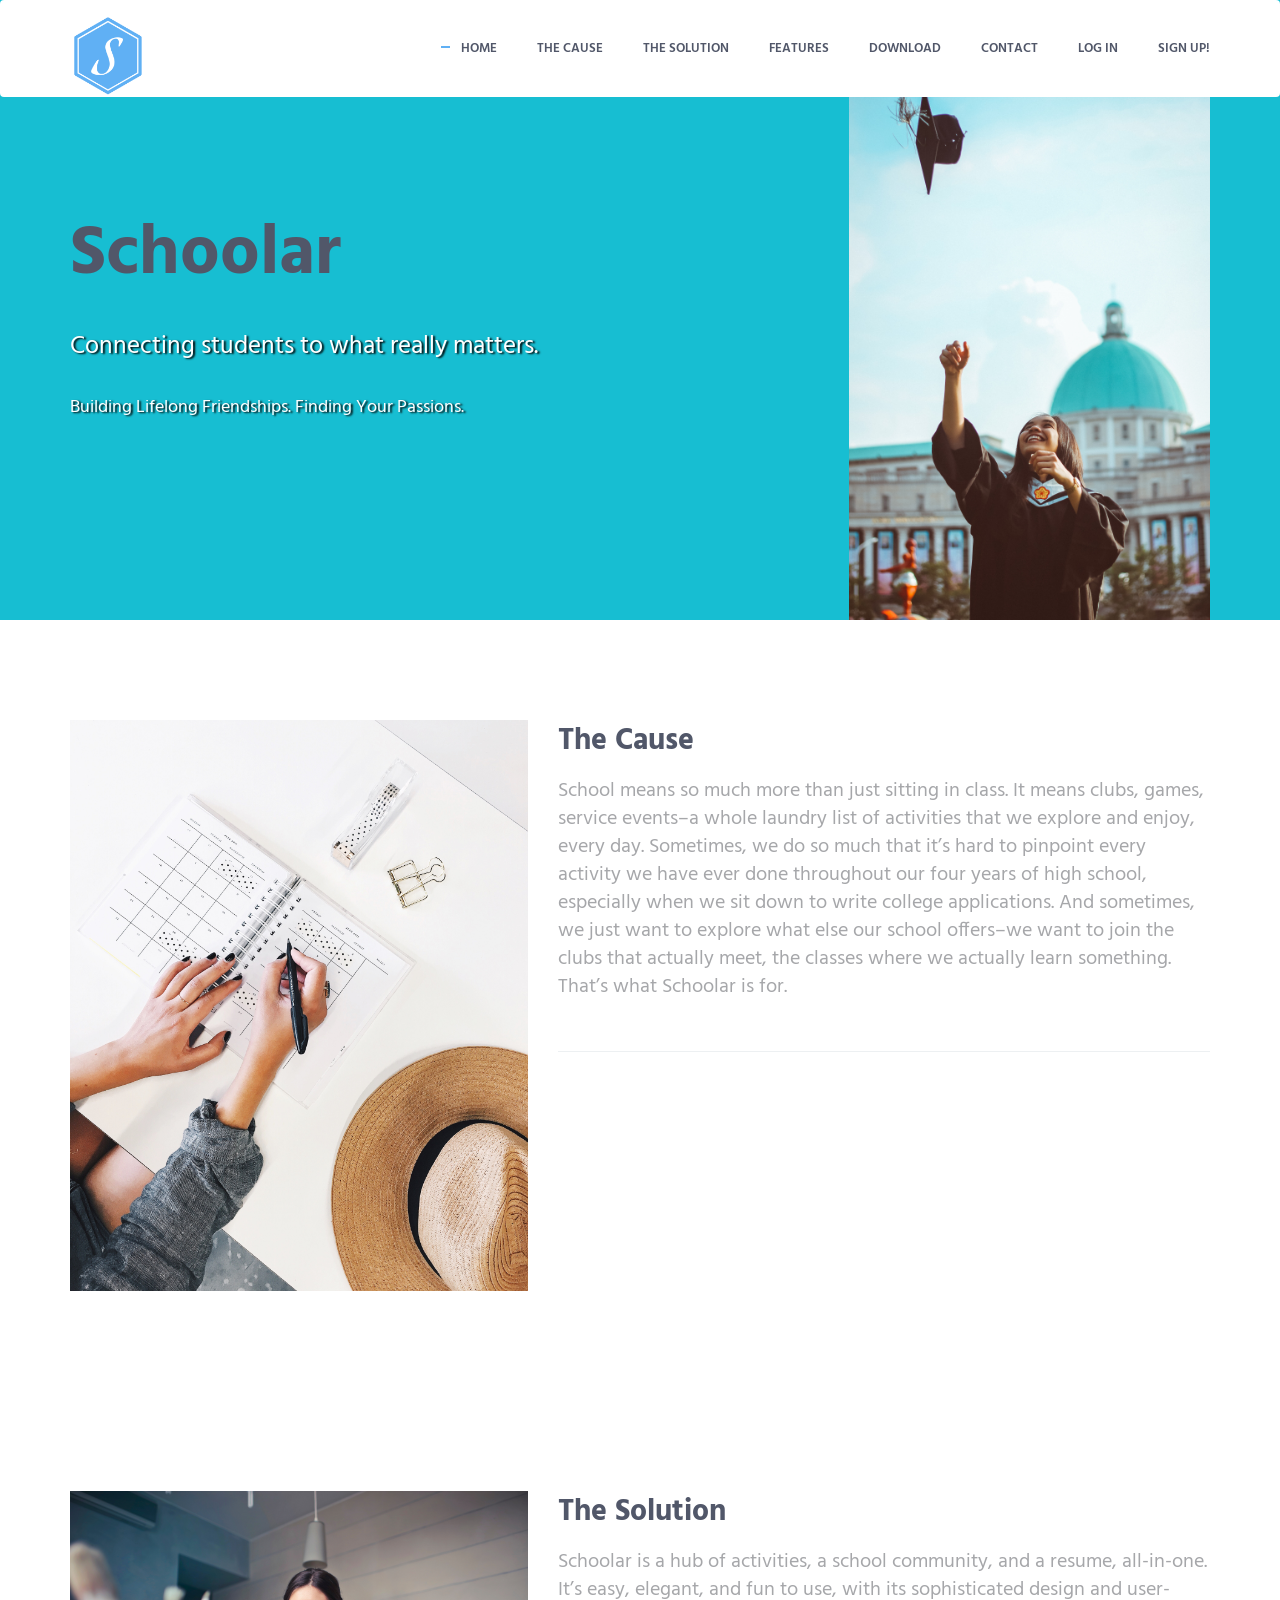
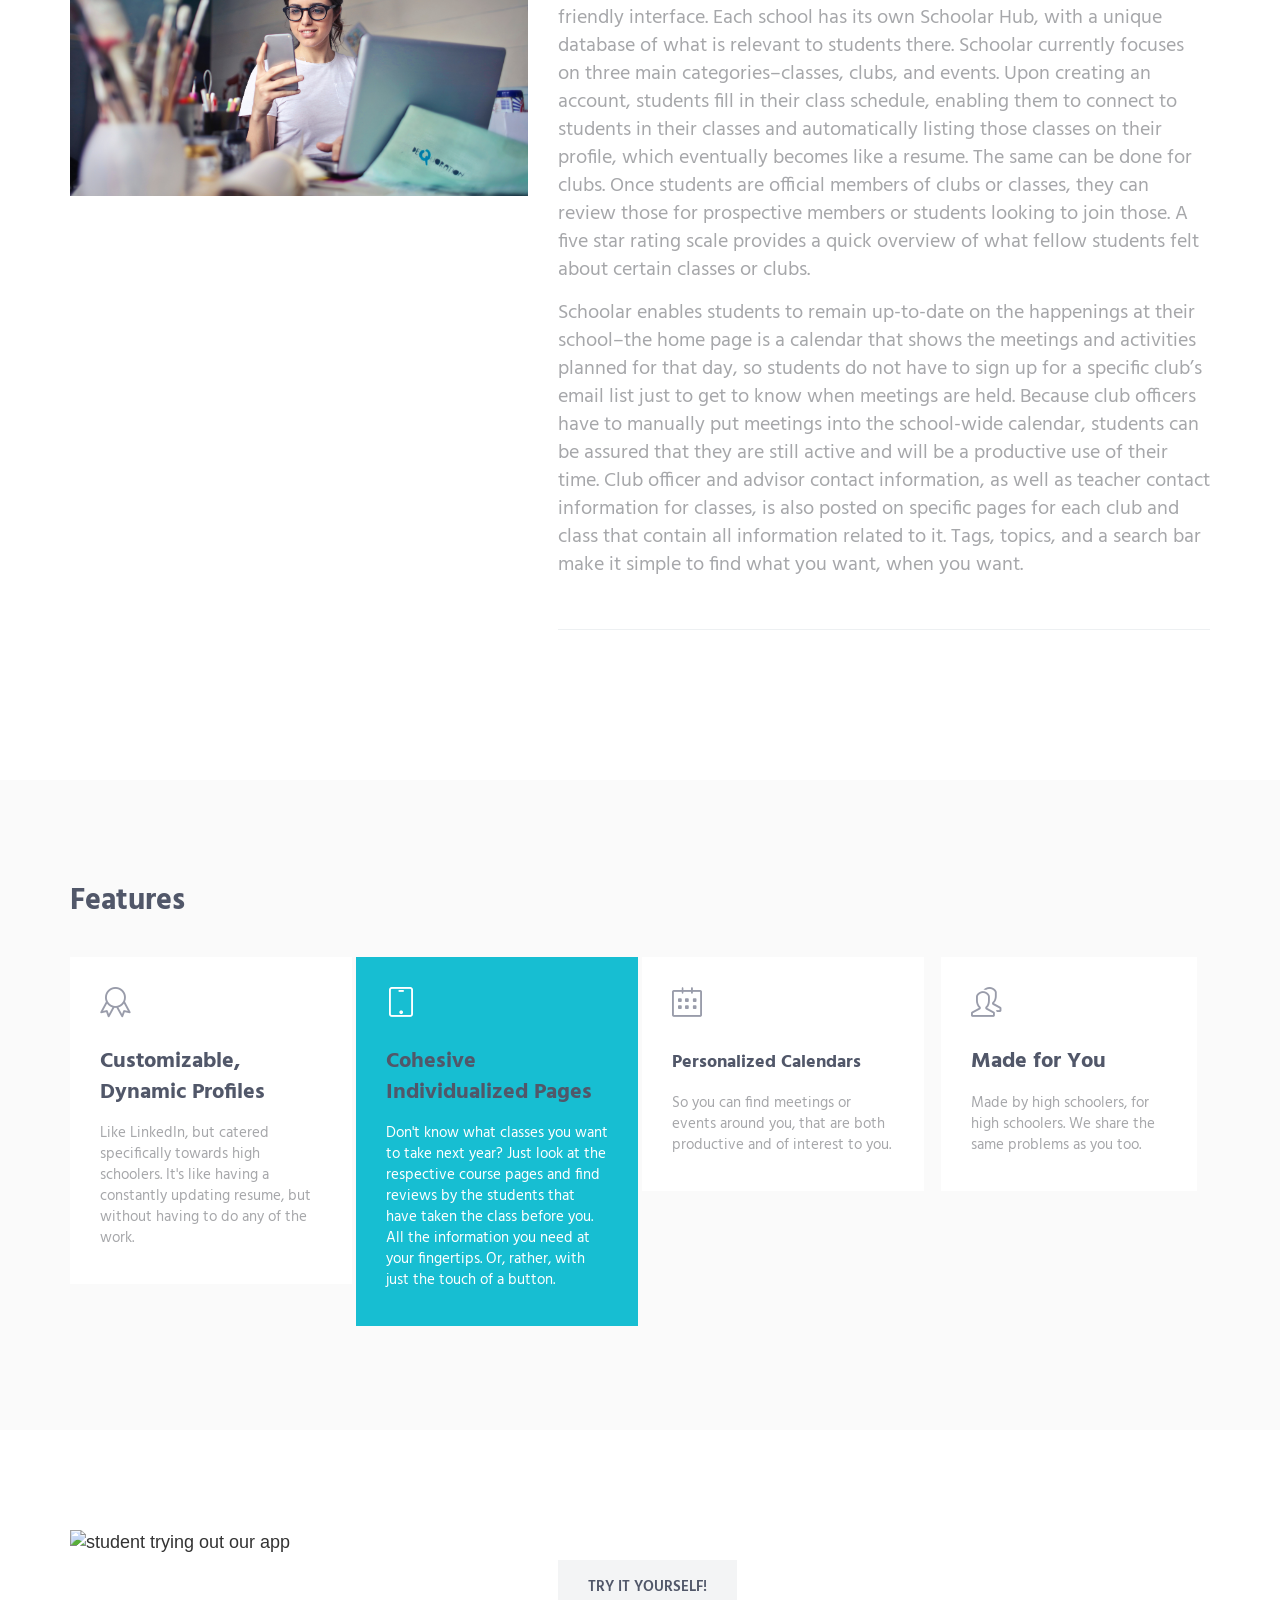
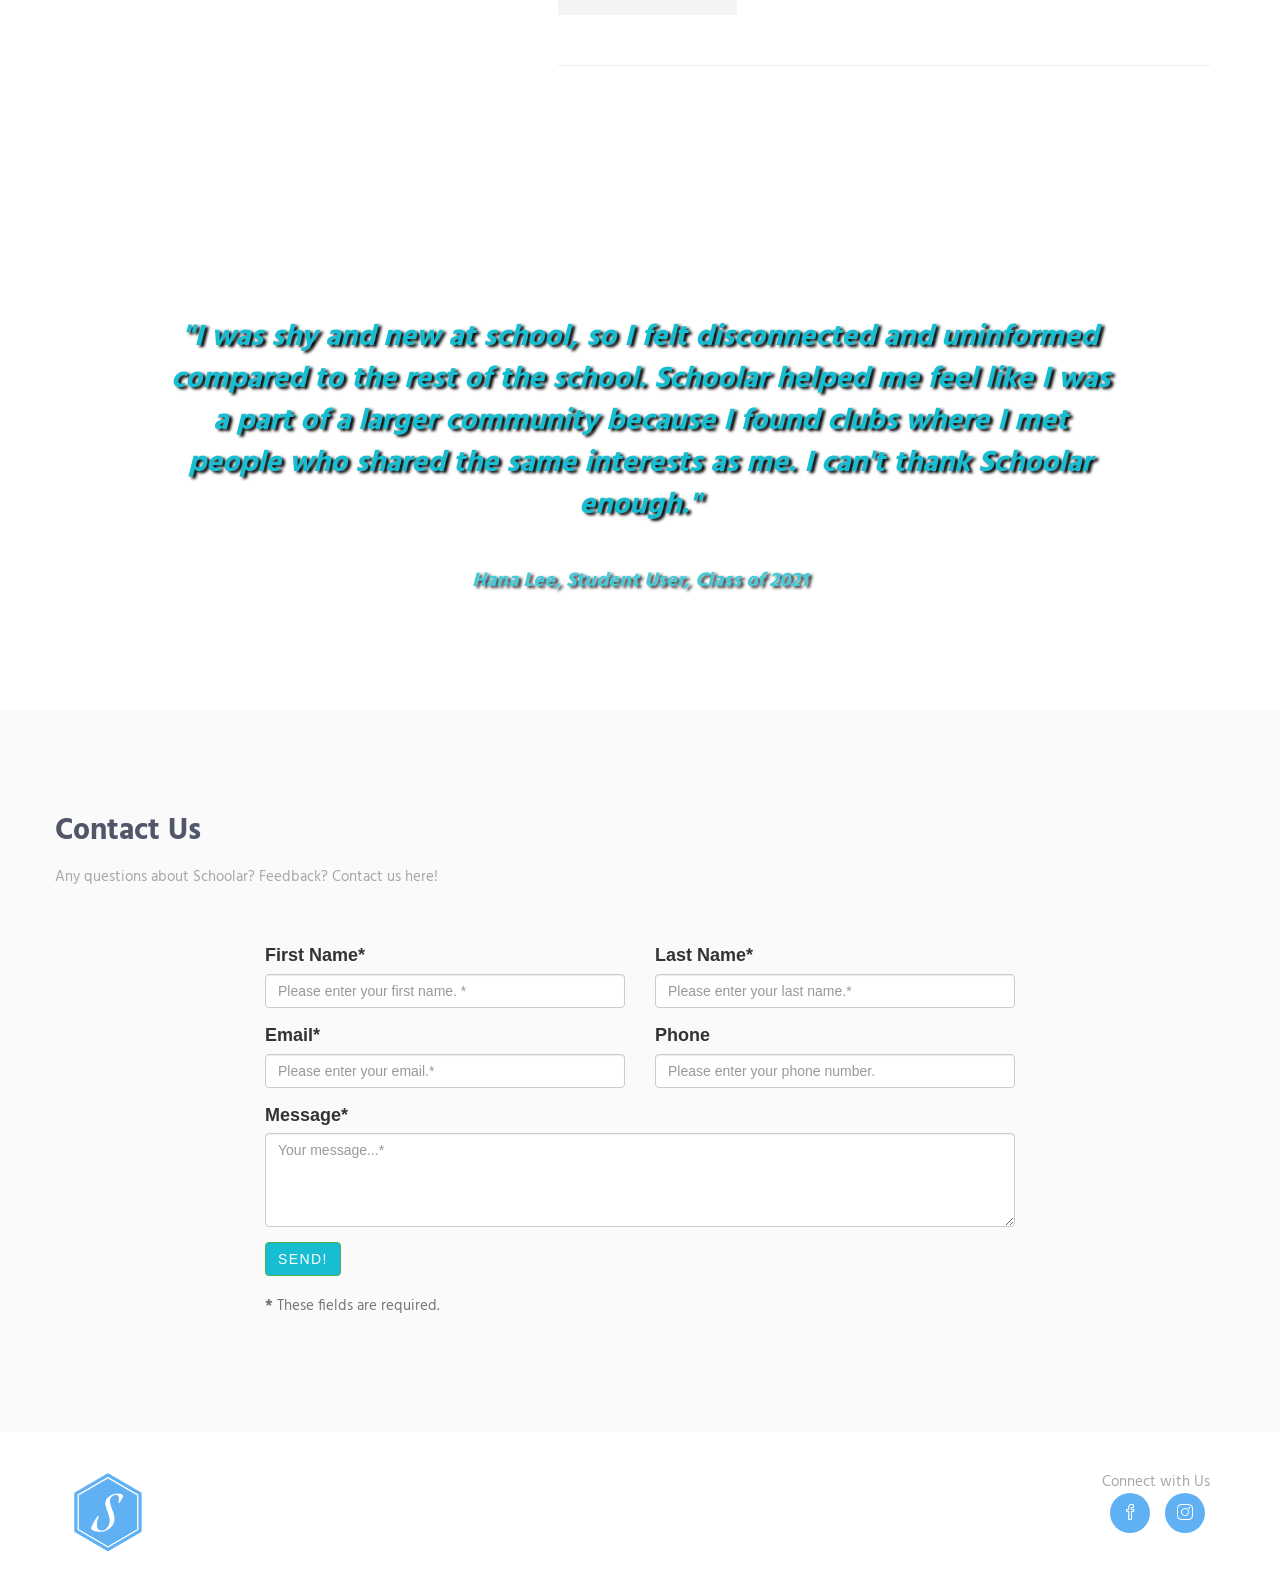
==== HOME.html @ ccf31f85 "schoolar part 1" ====
<!DOCTYPE html>

<html lang="en" class="no-js">
    <!-- BEGIN HEAD -->
    <head>
        <meta charset="utf-8"/>
        <title>Schoolar</title>
        <meta http-equiv="X-UA-Compatible" content="IE=edge">
        <meta content="width=device-width, initial-scale=1" name="viewport"/>
        <meta content="" name="description"/>
        <meta content="" name="author"/>

        <!-- GLOBAL MANDATORY STYLES -->
        <link href="http://fonts.googleapis.com/css?family=Hind:300,400,500,600,700" rel="stylesheet" type="text/css">
        <link href="vendor/simple-line-icons/css/simple-line-icons.css" rel="stylesheet" type="text/css"/>
        <link href="vendor/bootstrap/css/bootstrap.min.css" rel="stylesheet" type="text/css"/>
        
        
        <!-- PAGE LEVEL PLUGIN STYLES -->
        <link href="css/animate.css" rel="stylesheet">
        <link href="vendor/swiper/css/swiper.min.css" rel="stylesheet" type="text/css"/>

        <!-- THEME STYLES -->
        <link href="css/layout.min.css" rel="stylesheet" type="text/css"/>
        <link href="css/layout.css" rel="stylesheet" type="text/css"/>
         
        <!-- Favicon -->
        <link rel="shortcut icon" href="favicon.ico"/>
        <!-- contact form -->
        <link href='custom.css' rel='stylesheet' type='text/css'>
         <meta name="viewport" content="width=device-width, initial-scale=1.0">
    </head>
    <!-- END HEAD -->
    <script>
        .body{
          background-color: lightblue;
        }
        nav.navbar{
          color: yellow;
        }
        div{
          background-color: lightblue;
        }
        li{
          background-color: lightblue;
        }
     
    </script>
    
    <!-- contact form -->
    <script src="https://code.jquery.com/jquery-1.12.0.min.js"></script>
    <script src="https://maxcdn.bootstrapcdn.com/bootstrap/3.3.6/js/bootstrap.min.js"></script>
    <script src="validator.js"></script>
        
    <script src="contact-2.js"></script>
    <!-- BODY -->
    <body id="body" class="body" data-spy="scroll" data-target=".header" >
        <!--========== HEADER ==========-->
        <header class="header navbar-fixed-top">
            <!-- Navbar -->
            <nav class="navbar" role="navigation" >
                <div class="container">
                    <!-- Brand and toggle get grouped for better mobile display -->
                    <div class="menu-container js_nav-item">
                        <button type="button" class="navbar-toggle" data-toggle="collapse" data-target=".nav-collapse">
                            <span class="sr-only">Toggle navigation</span>
                            <span class="toggle-icon"></span>
                        </button>
                        <!-- Logo -->
                        <div class="logo">
                            <a class="logo-wrap" href="#body">
                                <img class="logo-img" src="img/logo.png" alt="Schoolar Logo">
                            </a>
                        </div>
                        <!-- End Logo -->
                    </div>
                    <!-- Collect the nav links, forms, and other content for toggling -->
                    <div class="collapse navbar-collapse nav-collapse">
                        <div class="menu-container">

                            <ul class="nav navbar-nav navbar-nav-right">
                                <li class="js_nav-item nav-item"><a class="nav-item-child nav-item-hover" href="#body">Home</a></li>
                                <li class="js_nav-item nav-item"><a class="nav-item-child nav-item-hover" href="#cause">The Cause</a></li>
                                <li class="js_nav-item nav-item"><a class="nav-item-child nav-item-hover" href="#solution">The Solution</a></li>
                                <li class="js_nav-item nav-item"><a class="nav-item-child nav-item-hover" href="#features">Features</a></li>
                                <li class="js_nav-item nav-item"><a class="nav-item-child nav-item-hover" href="#download">Download</a></li>
                                <li class="js_nav-item nav-item"><a class="nav-item-child nav-item-hover" href="#contact">Contact</a></li>
                                <li class="js_nav-item nav-item"><a class="nav-item-child nav-item-hover" href="login.html">Log In</a></li>
                                <li class="js_nav-item nav-item"><a class="nav-item-child nav-item-hover" href="signup.html">Sign Up!</a></li>
                            </ul>
                        </div>
                    </div>
                    <!-- End Navbar Collapse -->
                </div>
            </nav>
            <!-- Navbar -->
        </header>
        <!--========== END HEADER ==========-->

        <!--========== SLIDER ==========-->
        <div class="promo-block" style="background-color:#17bed2;">
            <div class="container">
                <div class="row">
                    <div class="col-sm-6 sm-margin-b-60">
                        <div class="margin-b-30">
                            <h1 class="promo-block-title">Schoolar</h1>
                            <p class="promo-block-text" style="color: white; text-shadow: rgb(0, 0, 0) 2px 1px 2px">Connecting students to what really matters.</p>
                        </div>
                        <p style="font-size: 18px; color: white; text-shadow: rgb(0, 0, 0) 2px 1px 2px">Building Lifelong Friendships. Finding Your Passions.</p>
                        <!-- icons used to be here -->
                    </div>
                    <div class="col-sm-6">
                        <div class="promo-block-img-wrap">
                            <img class="promo-block-img img-responsive" src="img/graduation.jpg" style="height:; width: 65%;" >
                        </div>
                    </div>
                </div>
                <!--// end row -->
            </div>
        </div>
        <!--========== SLIDER ==========-->

        <!--========== PAGE LAYOUT ==========-->
        <!-- The Cause -->
        <div id="cause">
            <div class="container content-lg">
                <div class="row">
                    <div class="col-sm-5 sm-margin-b-60">
                        <img class="featurette-image img-responsive center-block" src="img/theproblem.jpg" alt="papernotebook"><!--500x700-->
                    </div>
                    <div class="col-sm-7">
                        <div class="section-seperator margin-b-50">
                            <div class="margin-b-50">
                                <div class="margin-b-30">
                                    <h2>The Cause</h2>
                                    <p style="font-size: 20px;">School means so much more
                                    than just sitting in class. It means clubs, games, 
                                    service events–a whole laundry list of activities
                                    that we explore and enjoy, every day.
                                    Sometimes, we do so much that it’s hard to pinpoint
                                    every activity we have ever done throughout our 
                                    four years of high school, especially when we sit
                                    down to write college applications. And sometimes, we 
                                    just want to explore what else our school offers–we
                                    want to join the clubs that actually meet, the classes 
                                    where we actually learn something. That’s what Schoolar is for. </p>
                                </div>
                               
                            </div>
                        </div>

                        
                    </div>
                </div>
                <!--// end row -->
            </div>
        </div>
        <!-- End Cause -->
        <!-- The Solution -->
        <div id="solution">
            <div class="container content-lg">
                <div class="row">
                    <div class="col-sm-5 sm-margin-b-60">
                        <img class="full-width img-responsive" src="img/happygirl.jpg" alt="Satisfied student user"><!--500x700-->
                    </div>
                    <div class="col-sm-7">
                        <div class="section-seperator margin-b-50">
                            <div class="margin-b-50">
                                <div class="margin-b-30">
                                    <h2>The Solution</h2>
                                    <p style="font-size: 20px;">Schoolar is a hub
                                    of activities, a school community, and a resume, 
                                    all-in-one. It’s easy, elegant, and fun to use,
                                    with its sophisticated design and user-friendly 
                                    interface. Each school has its own Schoolar Hub, 
                                    with a unique database of what is relevant to students there.
                                    Schoolar currently focuses on three main categories–classes, 
                                    clubs, and events. Upon creating an account, students fill
                                    in their class schedule, enabling them to connect 
                                    to students in their classes and automatically 
                                    listing those classes on their profile, which
                                    eventually becomes like a resume. The same 
                                    can be done for clubs. Once students are 
                                    official members of clubs or classes, they
                                    can review those for prospective members or 
                                    students looking to join those. A five star 
                                    rating scale provides a quick overview of what 
                                    fellow students felt about certain classes or clubs.
                                    </p>
                                    <p style="font-size: 20px;">Schoolar enables 
                                    students to remain up-to-date on the 
                                    happenings at their school–the home
                                    page is a calendar that shows the 
                                    meetings and activities planned for that
                                    day, so students do not have to sign up for 
                                    a specific club’s email list just to get to 
                                    know when meetings are held. Because club 
                                    officers have to manually put meetings into
                                    the school-wide calendar, students can be
                                    assured that they are still active and will 
                                    be a productive use of their time. Club 
                                    officer and advisor contact information,
                                    as well as teacher contact information for 
                                    classes, is also posted on specific pages for
                                    each club and class that contain all 
                                    information related to it. Tags, topics, and 
                                    a search bar make it simple to find what you 
                                    want, when you want. 

                                    </p>
                                </div>
                                
                            </div>
                        </div>

                        
                    </div>
                </div>
                <!--// end row -->
            </div>
        </div>
        <!-- End Solution -->
        <!-- Features -->
        <div id="features">
            <div class="bg-color-sky-light" data-auto-height="true">
                <div class="container content-lg">
                    <h2>Features</h2>
                    <br>
                    <div class="row row-space-2 margin-b-4">
                        <div class="col-md-3 col-sm-6 md-margin-b-4">
                            <div class="service" data-height="height">
                                <div class="service-element">
                                    <i class="service-icon icon-badge"></i>
                                </div>
                                <div class="service-info">
                                    <h3>Customizable, Dynamic Profiles</h3>
                                    <p class="margin-b-5">Like LinkedIn, but catered specifically towards high schoolers. It's like having a constantly updating resume, but without having to do any of the work.</p>
                                </div>
                            </div>
                        </div>
                        <div class="col-md-3 col-sm-6 md-margin-b-4">
                            <div class="service bg-color-base wow zoomIn" data-height="height" data-wow-duration=".3" data-wow-delay=".1s">
                                <div class="service-element">
                                    <i class="service-icon color-white icon-screen-tablet"></i>
                                </div>
                                <div class="service-info">
                                    <h3 class="color-white;">Cohesive Individualized Pages</h3>
                                    <p class="color-white margin-b-5" >Don't know 
                                    what classes you want to take next year? 
                                    Just look at the respective course pages and
                                    find reviews by the students that have 
                                    taken the class before you. All the information 
                                    you need at your fingertips. Or, rather, 
                                    with just the touch of a button.</p>
                                </div>
                            </div>
                        </div>
                        <div class="col-md-3 col-sm-6 sm-margin-b-4">
                            <div class="service" data-height="height">
                                <div class="service-element">
                                    <i class="service-icon icon-calendar"></i>
                                </div>
                                <div class="service-info">
                                    <h3> <font size="4.4">Personalized Calendars</h3>
                                    <p class="margin-b-5" font size="6">So you can 
                                    find meetings or events around you, that are both 
                                    productive and of interest to you.</p>
                                </div>
                            </div>
                        </div>
                        <div class="col-md-3 col-sm-6">
                            <div class="service" data-height="height">
                                <div class="service-element">
                                    <i class="service-icon icon-people"></i>
                                </div>
                                <div class="service-info">
                                    <h3>Made for You</h3>
                                    <p class="margin-b-5">Made by high schoolers, 
                                    for high schoolers. We share the same problems 
                                    as you too.</p>
                                </div>
                            </div>
                        </div>
                    </div>
                    <!--// end row -->
                </div>
            </div>
        </div>
        <!-- End Features -->

        <!-- The Download -->
        <div id="download">
            <div class="container content-lg">
                <div class="row">
                    <div class="col-sm-5 sm-margin-b-60">
                        <img class="full-width img-responsive" src="img/tryitperson.jpg" alt="student trying out our app" style="height:70%">
                    </div>
                    <div class="col-sm-7">
                        <div class="section-seperator margin-b-50">
                            <div class="margin-b-50">
                                <div class="margin-b-30">
                                </div>
                                <a href="https://www.apple.com/ios/app-store/" class="btn-theme btn-theme-md btn-default-bg text-uppercase">Try It Yourself!</a>
                            </div>
                        </div>
                        
                    </div>
                </div>
                <!--// end row -->
            </div>
        </div>
        <!-- End Download -->

        <!-- Promo Banner -->
        <div class="promo-banner parallax-window" data-parallax="scroll" data-image-src="img/hanalee.jpg">
            <div class="container-sm content-lg">
                <h2 style="font-style: italic; color:#17bed2 ; text-shadow: rgb(0, 0, 0) 3px 2px 3px">"I was shy and new at school, so I felt disconnected and uninformed compared to the rest of the school. Schoolar helped me feel like I was a part of a larger community because I found clubs where I met people who shared the same interests as me. I can't thank Schoolar enough."</h2>
                <br>
                <p class="promo-banner-text" style="font-style: italic; color:#17bed2 ; text-shadow: rgb(0, 0, 0) 3px 2px 3px"><b>Hana Lee, Student User, Class of 2021</b></p>
            </div>
        </div>
        
        <!-- End Promo Banner -->

        <!-- Contact -->
        <div id="contact">
            <div class="bg-color-sky-light">
                <div class="container content-lg">
                    <div class="row margin-b-40">
                        <div >
                           <h2>Contact Us</h2>
                           <p>Any questions about Schoolar? Feedback? Contact us here!</p>
            

                        </div><!-- row -->
                    </div>
                     <div class="row">

                <div class="col-lg-8 col-lg-offset-2">



                    <form id="contact-form" method="post" action="contact-2.php" role="form">

                        <div class="messages"></div>

                        <div class="controls">

                            <div class="row">
                                <div class="col-md-6">
                                    <div class="form-group">
                                        <label for="form_name">First Name*</label>
                                        <input id="form_name" type="text" name="name" class="form-control" placeholder="Please enter your first name. *" required="required" data-error="First name is required.">
                                        <div class="help-block with-errors"></div>
                                    </div>
                                </div>
                                <div class="col-md-6">
                                    <div class="form-group">
                                        <label for="form_lastname">Last Name*</label>
                                        <input id="form_lastname" type="text" name="surname" class="form-control" placeholder="Please enter your last name.*" required="required" data-error="Last name is required.">
                                        <div class="help-block with-errors"></div>
                                    </div>
                                </div>
                            </div>
                            <div class="row">
                                <div class="col-md-6">
                                    <div class="form-group">
                                        <label for="form_email">Email*</label>
                                        <input id="form_email" type="email" name="email" class="form-control" placeholder="Please enter your email.*" required="required" data-error="Valid email is required.">
                                        <div class="help-block with-errors"></div>
                                    </div>
                                </div>
                                <div class="col-md-6">
                                    <div class="form-group">
                                        <label for="form_phone">Phone</label>
                                        <input id="form_phone" type="tel" name="phone" class="form-control" placeholder="Please enter your phone number.">
                                        <div class="help-block with-errors"></div>
                                    </div>
                                </div>
                            </div>
                            <div class="row">
                                <div class="col-md-12">
                                    <div class="form-group">
                                        <label for="form_message">Message*</label>
                                        <textarea id="form_message" name="message" class="form-control" placeholder="Your message...*" rows="4" required="required" data-error="Please, leave us a message."></textarea>
                                        <div class="help-block with-errors"></div>
                                    </div>
                                </div>
                                <div class="col-md-12">
                                    <input style="background-color:#17bed2;" type="submit" class="btn btn-success btn-send" value="Send!">
                                </div>
                            </div>
                            <div class="row">
                                <div class="col-md-12">
                                    <p class="text-muted"><strong>*</strong> These fields are required.</p>
                                </div>
                            </div>
                        </div>

                    </form>

                </div><!-- /.8 -->

            </div> <!-- /.row-->
                 </div>
                        </div>
                    </div>
                    <!--// end row -->
     
        <!-- End Contact -->
        <!--========== END PAGE LAYOUT ==========-->

        <!--========== FOOTER ==========-->
        <footer class="footer">
            <div class="content container">
                <div class="row">
                    <div class="col-xs-6">
                        <img class="footer-logo" src="img/logo.png" alt="Schoolar Logo">
                    </div>
                    <div class="col-xs-6 text-right sm-text-left">
                        <p class="margin-b-0"><a class="fweight-700" ></a>Connect with Us</p>
                        <ul class="list-inline">
                            <li><a href="#" class="social-icons"><i class="icon-social-facebook"></i></a></li>
                 
                            <li><a href="https://www.instagram.com/" class="social-icons"><i class="icon-social-instagram"></i></a></li>
                           
                        </ul>
                        
                    </div>
                </div>
                <!--// end row -->
            </div>
        </footer>
        <!--========== END FOOTER ==========-->

        <!-- Back To Top -->
        <a href="javascript:void(0);" class="js-back-to-top back-to-top">Top</a>

        <!-- JAVASCRIPTS(Load javascripts at bottom, this will reduce page load time) -->
        <!-- CORE PLUGINS -->
        <script src="vendor/jquery.min.js" type="text/javascript"></script>
        <script src="vendor/jquery-migrate.min.js" type="text/javascript"></script>
        <script src="vendor/bootstrap/js/bootstrap.min.js" type="text/javascript"></script>

        <!-- PAGE LEVEL PLUGINS -->
        <script src="vendor/jquery.easing.js" type="text/javascript"></script>
        <script src="vendor/jquery.back-to-top.js" type="text/javascript"></script>
        <script src="vendor/jquery.smooth-scroll.js" type="text/javascript"></script>
        <script src="vendor/jquery.wow.min.js" type="text/javascript"></script>
        <script src="vendor/jquery.parallax.min.js" type="text/javascript"></script>
        <script src="vendor/jquery.appear.js" type="text/javascript"></script>
        <script src="vendor/swiper/js/swiper.jquery.min.js" type="text/javascript"></script>

        <!-- PAGE LEVEL SCRIPTS -->
        <script src="js/layout.min.js" type="text/javascript"></script>
        <script src="js/components/progress-bar.min.js" type="text/javascript"></script>
        <script src="js/components/swiper.min.js" type="text/javascript"></script>
        <script src="js/components/wow.min.js" type="text/javascript"></script>

    </body>
    <!-- END BODY -->
</html>
---- css/layout.min.css ----
.link,body{position:relative}h1,h2,h3,h4,h5,h6,p{line-height:1.4;font-family:Hind,sans-serif}.btn-theme.active.focus,.btn-theme.active:focus,.btn-theme.focus,.btn-theme:active.focus,.btn-theme:active:focus,.btn-theme:focus,:active,:focus,a,a:active,a:focus,a:hover{outline:0}.header .nav-item-child,.link,a,body,em,h1,h2,h3,h4,h5,h6,li,li a,p,span{font-family:Hind,sans-serif}.back-to-top,.header .nav-item-child,.link{text-transform:uppercase}.back-to-top:focus,.back-to-top:hover,.btn-theme.focus,.btn-theme:focus,.btn-theme:hover,.content-wrapper-link,.header .logo-wrap:focus,.header .logo-wrap:hover,a:active,a:focus,a:hover,h1>a:focus,h2>a:focus,h3>a:focus,h4>a:focus,h5>a:focus,h6>a:focus{text-decoration:none}html{overflow-x:hidden}body,html,html a{-webkit-font-smoothing:antialiased}p{font-size:15px;font-weight:400;color:#a6a7aa;margin-bottom:15px}em,li,li a{font-size:16px;font-weight:500;color:#515769}a{color:#81848f}a:active,a:focus,a:hover{color:#999caa}.link{font-size:13px;font-weight:600}.link:after{position:absolute;top:8px;right:-15px;width:9px;height:2px;background:#17bed2;content:" "}span{font-size:14px;font-weight:400;color:#bfc1c7}h1,h2,h3,h4,h5,h6{font-weight:700;color:#515769;margin:0 0 15px}h1>a,h2>a,h3>a,h4>a,h5>a,h6>a{color:#515769}h1>a:hover,h2>a:hover,h3>a:hover,h4>a:hover,h5>a:hover,h6>a:hover{color:#999caa;text-decoration:none}h1{font-size:40px}h2{font-size:30px}h3,h4{font-size:22px}::selection{color:#fff;background:#17bed2;text-shadow:none}::-webkit-selection{color:#fff;background:#17bed2;text-shadow:none}::-moz-selection{color:#fff;background:#17bed2;text-shadow:none}.section-seperator{border-bottom:1px solid #edf0f2}.content-wrapper-link{position:absolute;top:0;left:0;right:0;bottom:0;display:block;z-index:3}.btn-icon,.btn-theme,.promo-block{position:relative}.btn-theme,.social-icons{display:inline-block;vertical-align:middle;text-align:center}.btn-theme{line-height:1;background-image:none;border-style:solid;white-space:nowrap;-ms-touch-action:manipulation;touch-action:manipulation;cursor:pointer;-webkit-user-select:none;-moz-user-select:none;-ms-user-select:none;user-select:none}.btn-theme:hover{transition-duration:.3s;transition-property:all;transition-timing-function:cubic-bezier(.7,1,.7,1)}.btn-theme.active,.btn-theme:active{background-image:none;outline:0}.btn-theme.disabled,.btn-theme[disabled],fieldset[disabled] .btn-theme{cursor:not-allowed;box-shadow:none;opacity:.65;pointer-events:none}.btn-icon{top:1px;margin-right:10px}.btn-white-bg{color:#515769;background:#fff;border-color:transparent;border-width:0}.btn-white-bg.focus,.btn-white-bg:focus,.btn-white-bg:hover{color:#fff;background:#17bed2;border-color:transparent}.btn-white-brd{color:#fff;background:0 0;border-color:#fff;border-width:2px}.btn-white-brd.focus,.btn-white-brd:focus,.btn-white-brd:hover{color:#515769;background:#fff;border-color:#fff}.btn-default-bg{color:#515769;background:#f3f4f5;border-color:transparent;border-width:0}.btn-default-bg.focus,.btn-default-bg:focus,.btn-default-bg:hover{color:#fff;background:#17bed2;border-color:transparent}.btn-theme-sm{font-size:13px;font-weight:600;padding:15px 40px}.btn-theme-md{font-size:15px;font-weight:600;padding:20px 30px}.progress-box .progress{box-shadow:none;height:3px}.progress-box .progress-bar{transition-duration:2s;transition-property:all;transition-timing-function:cubic-bezier(.7,1,.7,1)}.header .navbar,.header .navbar-toggle .toggle-icon,.service .service-element,.service .service-info,.service:hover .service-element,.service:hover .service-info,.social-icons,.social-icons:hover{transition-duration:.3s;transition-property:all;transition-timing-function:cubic-bezier(.7,1,.7,1)}.social-icons{width:40px;height:40px;font-size:16px;color:#515769;background:#fff;border-radius:50%;padding:11px}.social-icons:hover{color:#fff;background:#515769}.promo-banner{text-align:center}.promo-banner .promo-banner-title{font-size:50px;color:#fff}.promo-banner .promo-banner-text{font-size:20px;color:#fff;opacity:.8}.promo-block{background:#fafafa;padding-top:220px}.promo-block .promo-block-title{font-size:70px;line-height:1}@media (max-width:480px){.promo-block .promo-block-title{font-size:50px}}.promo-block .promo-block-text{font-size:25px}.promo-block .promo-block-img-wrap{position:relative;height:400px}.promo-block .promo-block-img{position:absolute;right:0;bottom:0}@media (max-width:768px){.promo-block{text-align:center;padding-top:170px}.promo-block .promo-block-img-wrap{height:auto}.promo-block .promo-block-img{position:relative;margin-left:auto;margin-right:auto}}.service{background:#fff;padding:30px}.service .service-element,.service .service-info{-webkit-transform:translate3d(0,0,0);-moz-transform:translate3d(0,0,0);transform:translate3d(0,0,0)}.service .service-icon{display:block;font-size:30px;color:#999caa;margin-bottom:30px}.service:hover .service-element{opacity:0;-webkit-transform:translate3d(0,-100%,0);-moz-transform:translate3d(0,-100%,0);transform:translate3d(0,-100%,0)}.service:hover .service-info{-webkit-transform:translate3d(0,-30%,0);-moz-transform:translate3d(0,-30%,0);transform:translate3d(0,-30%,0)}.footer .footer-logo{width:76px;height:auto}.navbar-fixed-top .navbar-collapse{max-height:100%}.header .navbar{background:#fff;margin-bottom:0;border-bottom:1px solid rgba(255,255,255,.2)}.header .navbar-toggle{width:25px;height:25px;border:none;padding:0;margin:35px 0}.header .navbar-toggle .toggle-icon{position:relative;width:21px;height:1px;display:inline-block;background:#515769}.header .navbar-toggle .toggle-icon:after,.header .navbar-toggle .toggle-icon:before{position:absolute;left:0;background:#515769;content:" "}.header .navbar-toggle:hover .toggle-icon,.header .navbar-toggle:hover .toggle-icon:after,.header .navbar-toggle:hover .toggle-icon:before{background:#17bed2;transition-duration:.3s;transition-property:all;transition-timing-function:cubic-bezier(.7,1,.7,1)}.header .navbar-toggle .toggle-icon:before{width:10px;height:1px;bottom:10px;-webkit-transform:rotate(0);-moz-transform:rotate(0);transform:rotate(0);transition-duration:.3s;transition-property:all;transition-timing-function:cubic-bezier(.7,1,.7,1)}.header .navbar-toggle .toggle-icon:after{width:16px;height:1px;top:-5px;-webkit-transform:rotate(0);-moz-transform:rotate(0);transform:rotate(0);transition-duration:.3s;transition-property:all;transition-timing-function:cubic-bezier(.7,1,.7,1)}.header .navbar-toggle:hover .toggle-icon:after,.header .navbar-toggle:hover .toggle-icon:before{width:21px;height:1px}.header .navbar-toggle:hover .toggle-icon.is-clicked{background:rgba(81,87,105,0)}.header .logo{width:100px;height:100px;float:left;max-height:95px;line-height:65px}.header .logo-wrap{display:inline-block;padding:15px 0}.header .logo-img{display:inline-block;width:76px;height:auto;max-width:100%;max-height:100%;vertical-align:middle}.header .nav-item,.header .nav-item-child{display:block;position:relative}.header .navbar-nav{padding-left:0;margin-bottom:0;list-style:none}.header .nav-item:last-child .nav-item-child{padding-right:0}.header .nav-item.active .nav-item-hover:after,.header .nav-item:hover .nav-item-hover:after{opacity:1;transition-duration:.4s;transition-property:all;transition-timing-function:cubic-bezier(.7,1,.7,1)}.header .nav-item-child{font-size:13px;font-weight:600;color:#515769;line-height:55px;padding:20px;transition-duration:.3s;transition-property:all;transition-timing-function:cubic-bezier(.7,1,.7,1)}.header .nav-item-child:focus,.header .nav-item-child:hover{background:inherit}.header .nav-item-hover{position:relative}.header .nav-item-hover:after{position:absolute;top:45px;left:0;width:9px;height:2px;background:#17bed2;opacity:0;content:" ";transition-duration:.4s;transition-property:all;transition-timing-function:cubic-bezier(.7,1,.7,1)}@media (max-width:991px){.header{background:#fff}.header .navbar-toggle{display:block}.header .navbar-collapse.collapse{display:none!important}.header .navbar-collapse.collapse.in{display:block!important}.header .nav-collapse{padding-left:0;padding-right:0}.header .navbar-nav{margin:0;float:none}.header .navbar-nav .nav-item{float:none}.header .menu-container:after,.header .menu-container:before{content:" ";display:table}.header .menu-container:after{clear:both}.header .nav-item-child{color:#515769;line-height:1.4;padding:12px 12px 12px 15px}.header .nav-item-hover:after{position:absolute;top:19px}}@media (max-width:767px){.header .menu-container{padding-left:15px;padding-right:15px;margin-left:0;margin-right:0}.header .navbar>.container,.header .navbar>.container>.nav-collapse{padding-left:0;padding-right:0;margin-left:0;margin-right:0}.header .navbar>.container{width:auto}}@media (min-width:992px){.header .navbar-nav-right{float:right}.page-on-scroll .header .nav-item-child,.page-on-scroll .header .navbar{transition-duration:.3s;transition-property:all;transition-timing-function:cubic-bezier(.7,1,.7,1)}.page-on-scroll .header .navbar{background:#fff;border-bottom-color:#f0f0f0}.page-on-scroll .header .nav-item-child{color:#515769}}.back-to-top,.back-to-top:hover{color:#fff;transition-property:all;transition-timing-function:cubic-bezier(.7,1,.7,1)}.back-to-top{position:fixed;right:10px;bottom:10px;display:inline-block;z-index:9;width:40px;height:40px;font-size:11px;font-weight:400;text-align:center;line-height:3;letter-spacing:1px;background:#515769;border-radius:3px;visibility:hidden;opacity:0;padding:5px;-webkit-transform:translate3d(0,50px,0);-moz-transform:translate3d(0,50px,0);transform:translate3d(0,50px,0);transition-duration:.3s}.back-to-top:hover{transition-duration:.3s}.back-to-top.back-to-top-is-visible{visibility:visible;opacity:.6;-webkit-transform:translate3d(0,0,0);-moz-transform:translate3d(0,0,0);transform:translate3d(0,0,0);transition-duration:.3s;transition-property:all;transition-timing-function:cubic-bezier(.7,1,.7,1)}.back-to-top.back-to-top-is-visible:hover{opacity:1;transition-duration:.3s;transition-property:all;transition-timing-function:cubic-bezier(.7,1,.7,1)}.back-to-top.back-to-top-fade-out{opacity:.4}.back-to-top.back-to-top-fade-out:hover{opacity:1;transition-duration:.3s;transition-property:all;transition-timing-function:cubic-bezier(.7,1,.7,1)}.swiper-clients-img,.swiper-clients-img:hover{transition-duration:.2s;transition-property:all;transition-timing-function:cubic-bezier(.7,1,.7,1)}.swiper-slider{position:relative;width:100%;height:100%;overflow:hidden}.swiper-clients-img{display:block;width:130px;height:auto;margin:0 auto;opacity:1;cursor:pointer}.container-full-width:after,.container-full-width:before,.container-sm:after,.container-sm:before{content:" ";display:table}.swiper-clients-img:hover{opacity:.8}.color-base{color:#17bed2!important}.color-white{color:#fff!important}.color-heading{color:#515769!important}.color-subtitle{color:#a6a7aa!important}.color-link{color:#81848f!important}.color-link-hover{color:#999caa!important}.color-sky-light{color:#fafafa!important}.bg-color-base{background:#17bed2!important}.bg-color-white{background:#fff!important}.bg-color-heading{background:#515769!important}.bg-color-subtitle{background:#a6a7aa!important}.bg-color-link{background:#81848f!important}.bg-color-link-hover{background:#999caa!important}.bg-color-sky-light{background:#fafafa!important}.row-space-2{margin-right:-2px;margin-left:-2px}.container-full-width,.container-sm{margin-right:auto;margin-left:auto}.row-space-2>[class*=col-]{padding-left:2px;padding-right:2px}.container-full-width:after{clear:both}.container-sm{padding-right:15px;padding-left:15px}.container-sm:after{clear:both}@media (min-width:768px){.container-sm{width:750px}}@media (min-width:1200px){.container-sm{width:970px}}.content{padding-top:40px;padding-bottom:40px}.content-sm{padding-top:60px;padding-bottom:60px}.content-md{padding-top:80px;padding-bottom:80px}.content-lg{padding-top:100px;padding-bottom:100px}.full-width{width:100%;height:auto}.fweight-300{font-weight:300!important}.fweight-400{font-weight:400!important}.fweight-500{font-weight:500!important}.fweight-600{font-weight:600!important}.fweight-700{font-weight:700!important}.margin-l-0{margin-left:0!important}.margin-l-5{margin-left:5px!important}.margin-l-10{margin-left:10px!important}.margin-l-20{margin-left:20px!important}.margin-r-0{margin-right:0!important}.margin-r-5{margin-right:5px!important}.margin-r-10{margin-right:10px!important}.margin-r-20{margin-right:20px!important}.margin-t-0{margin-top:0!important}.margin-t-5{margin-top:5px!important}.margin-t-10{margin-top:10px!important}.margin-t-20{margin-top:20px!important}.margin-t-30{margin-top:30px!important}.margin-t-40{margin-top:40px!important}.margin-t-50{margin-top:50px!important}.margin-t-60{margin-top:60px!important}.margin-b-0{margin-bottom:0!important}.margin-b-4{margin-bottom:4px!important}.margin-b-5{margin-bottom:5px!important}.margin-b-10{margin-bottom:10px!important}.margin-b-20{margin-bottom:20px!important}.margin-b-30{margin-bottom:30px!important}.margin-b-40{margin-bottom:40px!important}.margin-b-50{margin-bottom:50px!important}.margin-b-60{margin-bottom:60px!important}.margin-b-70{margin-bottom:70px!important}.margin-b-80{margin-bottom:80px!important}.margin-b-90{margin-bottom:90px!important}.margin-b-100{margin-bottom:100px!important}.height-100{height:100px!important}.height-200{height:200px!important}.height-300{height:300px!important}.height-400{height:400px!important}.height-500{height:500px!important}@media (max-width:992px){.md-margin-b-0{margin-bottom:0!important}.md-margin-b-4{margin-bottom:4px!important}.md-margin-b-5{margin-bottom:5px!important}.md-margin-b-10{margin-bottom:10px!important}.md-margin-b-20{margin-bottom:20px!important}.md-margin-b-30{margin-bottom:30px!important}.md-margin-b-40{margin-bottom:40px!important}.md-margin-b-50{margin-bottom:50px!important}.md-margin-b-60{margin-bottom:60px!important}.md-margin-b-70{margin-bottom:70px!important}.md-margin-b-80{margin-bottom:80px!important}.md-margin-b-90{margin-bottom:90px!important}.md-margin-b-100{margin-bottom:100px!important}.md-text-center{text-align:center}.md-text-left{text-align:left}.md-text-right{text-align:right}}@media (max-width:768px){.sm-margin-b-0{margin-bottom:0!important}.sm-margin-b-4{margin-bottom:4px!important}.sm-margin-b-5{margin-bottom:5px!important}.sm-margin-b-10{margin-bottom:10px!important}.sm-margin-b-20{margin-bottom:20px!important}.sm-margin-b-30{margin-bottom:30px!important}.sm-margin-b-40{margin-bottom:40px!important}.sm-margin-b-50{margin-bottom:50px!important}.sm-margin-b-60{margin-bottom:60px!important}.sm-margin-b-70{margin-bottom:70px!important}.sm-margin-b-80{margin-bottom:80px!important}.sm-margin-b-90{margin-bottom:90px!important}.sm-margin-b-100{margin-bottom:100px!important}.sm-text-center{text-align:center}.sm-text-left{text-align:left}.sm-text-right{text-align:right}}@media (max-width:480px){.xs-margin-b-0{margin-bottom:0!important}.xs-margin-b-4{margin-bottom:4px!important}.xs-margin-b-5{margin-bottom:5px!important}.xs-margin-b-10{margin-bottom:10px!important}.xs-margin-b-20{margin-bottom:20px!important}.xs-margin-b-30{margin-bottom:30px!important}.xs-margin-b-40{margin-bottom:40px!important}.xs-margin-b-50{margin-bottom:50px!important}.xs-margin-b-60{margin-bottom:60px!important}.xs-margin-b-70{margin-bottom:70px!important}.xs-margin-b-80{margin-bottom:80px!important}.xs-margin-b-90{margin-bottom:90px!important}.xs-margin-b-100{margin-bottom:100px!important}.xs-text-center{text-align:center}.xs-text-left{text-align:left}.xs-text-right{text-align:right}}
---- css/layout.css ----
/*----------------------------------------------------------------------

	MASTER STYLESHEET

	Project:        Metronic "Acidus" Frontend Freebie - Responsive HTML Template Based On Twitter Bootstrap 3.3.4
	Version:        1.0
	Author:         KeenThemes
	Primary use:    Corporate, Business Themes.
	Email:			support@keenthemes.com
	Follow: 		http://www.twitter.com/keenthemes
	Like: 			http://www.facebook.com/keenthemes
	Website:		http://www.keenthemes.com
	Premium:		Premium Metronic Admin Theme: http://themeforest.net/item/metronic-responsive-admin-dashboard-template/4021469?ref=keenthemes

-----------------------------------------------------------------------*/
/* eg: @include user-select(none); */
/* eg: @include rotate(45deg); */
/* eg: @include translate3d(0,0,0); */
/* eg: @include border-radius(3px); */
/*------------------------------------------------------------------
  	[The "base.scss" contains basic default element styles
  		(colors, typography, margins & padding).]
------------------------------------------------------------------*/

/* SECTION CONTACT 
--------------------------------------------------- */
.section-contact {
  #map {
    //height: 600px;
  }   
}


/* Contact Form 7
-------------------------------------------------------------- */

div.wpcf7-response-output {
  padding: 15px;
  margin: 0 0 5px;
  display: inline-block;
}
div.wpcf7-validation-errors {  
  background-color: #fcf8e3;
  border-color: #faebcc;
  color: #8a6d3b;  
}
div.wpcf7-mail-sent-ok {
  background-color: #dff0d8;
  border-color: $green;
  color: #3c763d;
}
div.wpcf7-mail-sent-ng {
  background-color: #f2dede;
  border-color: #ebccd1;
  color: #a94442;
}
div.wpcf7-spam-blocked {
  background-color: #f2dede;
  border-color: #ebccd1;
  color: #a94442;
}
.wpcf7-form-control {
  @include defaultInput;
  &:focus{
    @include defaultInputFocus;
  }
}
textarea.wpcf7-form-control {
  height: 150px;
}
.wpcf7-form-control.wpcf7-not-valid {
  border-color: $red;
}
.wpcf7-form-control-wrap  {
  display: block;
  margin-bottom: 20px;
}
.wpcf7-textarea {
  height: auto;
  margin-bottom: 20px;
}

input.wpcf7-submit {
  @include defaultSubmit;
}
.wpcf7-response-output {
  margin-top: 15px;
}

body div.wpcf7-response-output {
  padding: 15px;
  margin: 0 0 5px;
  display: inline-block;
}
body div.wpcf7-validation-errors {  
  background-color: #fcf8e3;
  border-color: #faebcc;
  color: #8a6d3b;  
}
body div.wpcf7-mail-sent-ok {
  background-color: #dff0d8;
  border-color: #d6e9c6;
  color: #3c763d;
}
body div.wpcf7-mail-sent-ng {
  background-color: #f2dede;
  border-color: #ebccd1;
  color: #a94442;
}
body div.wpcf7-spam-blocked {
  background-color: #f2dede;
  border-color: #ebccd1;
  color: #a94442;
}
/* Responsive for Google noCAPTCHA reCAPTCHA */
.wpcf7-form-control.g-recaptcha {
  transform:scale(0.77);
  -webkit-transform:scale(0.77);
  transform-origin:0 0;
  -webkit-transform-origin:0 0;
}
/* Contact Form 7 -------------------------------------------- */

html {
  overflow-x: hidden;
}

html, html a, body {
  -webkit-font-smoothing: antialiased;
}

body {
  position: relative;
  font-family: Hind, sans-serif;
}

p {
  font-size: 15px;
  font-weight: 400;
  font-family: Hind, sans-serif;
  color: #a6a7aa;
  line-height: 1.4;
  margin-bottom: 15px;
}

em,
li,
li a {
  font-size: 16px;
  font-weight: 500;
  font-family: Hind, sans-serif;
  color: #515769;
}

a {
  font-family: Hind, sans-serif;
  color: #81848f;
  outline: 0;
}

a:focus, a:hover, a:active {
  outline: 0;
  color: #999caa;
  text-decoration: none;
}

.link {
  position: relative;
  font-size: 13px;
  font-weight: 600;
  font-family: Hind, sans-serif;
  text-transform: uppercase;
}

.link:after {
  position: absolute;
  top: 8px;
  right: -15px;
  width: 9px;
  height: 2px;
  background: #17bed2;
  content: " ";
}

span {
  font-size: 14px;
  font-weight: 400;
  font-family: Hind, sans-serif;
  color: #bfc1c7;
}

h1, h2, h3, h4, h5, h6 {
  font-weight: 700;
  font-family: Hind, sans-serif;
  color: #515769;
  line-height: 1.4;
  margin: 0 0 15px;
}

h1 > a, h2 > a, h3 > a, h4 > a, h5 > a, h6 > a {
  color: #515769;
}

h1 > a:hover, h2 > a:hover, h3 > a:hover, h4 > a:hover, h5 > a:hover, h6 > a:hover {
  color: #999caa;
  text-decoration: none;
}

h1 > a:focus, h2 > a:focus, h3 > a:focus, h4 > a:focus, h5 > a:focus, h6 > a:focus {
  text-decoration: none;
}

h1 {
  font-size: 40px;
}

h2 {
  font-size: 30px;
}

h3 {
  font-size: 22px;
}

h4 {
  font-size: 22px;
}

::selection {
  color: #fff;
  background: #17bed2;
  text-shadow: none;
}

::-webkit-selection {
  color: #fff;
  background: #17bed2;
  text-shadow: none;
}

::-moz-selection {
  color: #fff;
  background: #17bed2;
  text-shadow: none;
}

:active,
:focus {
  outline: none;
}

/* Section Seperator */
.section-seperator {
  border-bottom: 1px solid #edf0f2;
}

/* Content Wrapper Link */
.content-wrapper-link {
  position: absolute;
  top: 0;
  left: 0;
  right: 0;
  bottom: 0;
  display: block;
  z-index: 3;
  text-decoration: none;
}

/*------------------------------------------------------------------
  	[Button]
------------------------------------------------------------------*/
.btn-theme {
  position: relative;
  display: inline-block;
  line-height: 1;
  text-align: center;
  background-image: none;
  border-style: solid;
  white-space: nowrap;
  vertical-align: middle;
  -ms-touch-action: manipulation;
  touch-action: manipulation;
  cursor: pointer;
  -webkit-user-select: none;
  -moz-user-select: none;
  -ms-user-select: none;
  user-select: none;
}

.btn-theme:focus, .btn-theme:active:focus, .btn-theme.active:focus, .btn-theme.focus, .btn-theme:active.focus, .btn-theme.active.focus {
  outline: none;
}

.btn-theme:hover {
  transition-duration: 300ms;
  transition-property: all;
  transition-timing-function: cubic-bezier(0.7, 1, 0.7, 1);
}

.btn-theme:hover, .btn-theme:focus, .btn-theme.focus {
  text-decoration: none;
}

.btn-theme:active, .btn-theme.active {
  background-image: none;
  outline: 0;
}

.btn-theme.disabled, .btn-theme[disabled],
fieldset[disabled] .btn-theme {
  cursor: not-allowed;
  box-shadow: none;
  opacity: .65;
  pointer-events: none;
}

.btn-icon {
  position: relative;
  top: 1px;
  margin-right: 10px;
}

.btn-white-bg {
  color: #515769;
  background: #fff;
  border-color: transparent;
  border-width: 0;
}

.btn-white-bg:hover, .btn-white-bg:focus, .btn-white-bg.focus {
  color: #fff;
  background: #17bed2;
  border-color: transparent;
}

.btn-white-brd {
  color: #fff;
  background: transparent;
  border-color: #fff;
  border-width: 2px;
}

.btn-white-brd:hover, .btn-white-brd:focus, .btn-white-brd.focus {
  color: #515769;
  background: #fff;
  border-color: #fff;
}

.btn-default-bg {
  color: #515769;
  background: #f3f4f5;
  border-color: transparent;
  border-width: 0;
}

.btn-default-bg:hover, .btn-default-bg:focus, .btn-default-bg.focus {
  color: #fff;
  background: #17bed2;
  border-color: transparent;
}

.btn-theme-sm {
  font-size: 13px;
  font-weight: 600;
  padding: 15px 40px;
}

.btn-theme-md {
  font-size: 15px;
  font-weight: 600;
  padding: 20px 30px;
}

/*------------------------------------------------------------------
    [Progress Bar]
------------------------------------------------------------------*/
.progress-box .progress {
  box-shadow: none;
  height: 3px;
}

.progress-box .progress-bar {
  transition-duration: 2000ms;
  transition-property: all;
  transition-timing-function: cubic-bezier(0.7, 1, 0.7, 1);
}

/*------------------------------------------------------------------
  	[Social Icons]
------------------------------------------------------------------*/
.social-icons {
  display: inline-block;
  width: 40px;
  height: 40px;
  font-size: 16px;
  color: #fff;
  background: #60b0f4;
  text-align: center;
  border-radius: 50%;
  vertical-align: middle;
  padding: 11px;
  transition-duration: 300ms;
  transition-property: all;
  transition-timing-function: cubic-bezier(0.7, 1, 0.7, 1);
}

.social-icons:hover {
  color: #fff;
  background: #515769;
  transition-duration: 300ms;
  transition-property: all;
  transition-timing-function: cubic-bezier(0.7, 1, 0.7, 1);
}

/*------------------------------------------------------------------
  	[Promo Banner]
------------------------------------------------------------------*/
.promo-banner {
  text-align: center;
}

.promo-banner .promo-banner-title {
  font-size: 50px;
  color: #fff;
}

.promo-banner .promo-banner-text {
  font-size: 20px;
  color: #fff;
  opacity: .8;
}

/*------------------------------------------------------------------
  	[Promo Block]
------------------------------------------------------------------*/
.promo-block {
  position: relative;
  background: #fafafa;
  padding-top: 220px;
}

@media (max-width: 768px) {
  .promo-block {
    text-align: center;
    padding-top: 170px;
  }
}

.promo-block .promo-block-title {
  font-size: 70px;
  line-height: 1;
}

@media (max-width: 480px) {
  .promo-block .promo-block-title {
    font-size: 50px;
  }
}

.promo-block .promo-block-text {
  color: #ffffff;
  font-size: 25px;
}

.promo-block .promo-block-img-wrap {
  position: relative;
  height: 400px;
}

@media (max-width: 768px) {
  .promo-block .promo-block-img-wrap {
    height: auto;
  }
}

.promo-block .promo-block-img {
  position: absolute;
  right: 0;
  bottom: 0;
}

@media (max-width: 768px) {
  .promo-block .promo-block-img {
    position: relative;
    margin-left: auto;
    margin-right: auto;
  }
}

/*------------------------------------------------------------------
  	[Service]
------------------------------------------------------------------*/
.service {
  background: #fff;
  padding: 30px;
}

.service .service-element,
.service .service-info {
  -webkit-transform: translate3d(0, 0, 0);
  -moz-transform: translate3d(0, 0, 0);
  transform: translate3d(0, 0, 0);
  transition-duration: 300ms;
  transition-property: all;
  transition-timing-function: cubic-bezier(0.7, 1, 0.7, 1);
}

.service .service-icon {
  display: block;
  font-size: 30px;
  color: #999caa;
  margin-bottom: 30px;
}

.service:hover .service-element {
  opacity: 0;
  -webkit-transform: translate3d(0, -100%, 0);
  -moz-transform: translate3d(0, -100%, 0);
  transform: translate3d(0, -100%, 0);
  transition-duration: 300ms;
  transition-property: all;
  transition-timing-function: cubic-bezier(0.7, 1, 0.7, 1);
}

.service:hover .service-info {
  -webkit-transform: translate3d(0, -30%, 0);
  -moz-transform: translate3d(0, -30%, 0);
  transform: translate3d(0, -30%, 0);
  transition-duration: 300ms;
  transition-property: all;
  transition-timing-function: cubic-bezier(0.7, 1, 0.7, 1);
}

/*------------------------------------------------------------------
  	[Footer]
------------------------------------------------------------------*/
.footer .footer-logo {
  width: 76px;
  height: auto;
}

/*------------------------------------------------------------------
    [Header]
------------------------------------------------------------------*/
/* Fixed Top */
.navbar-fixed-top .navbar-collapse {
  max-height: 100%;
}

/* Navbar */
.header .navbar {
  background: #fff;
  margin-bottom: 0;
  border-bottom: 1px solid rgba(255, 255, 255, 0.2);
  transition-duration: 300ms;
  transition-property: all;
  transition-timing-function: cubic-bezier(0.7, 1, 0.7, 1);
}

/* Navbar Toggle */
.header .navbar-toggle {
  width: 25px;
  height: 25px;
  border: none;
  padding: 0;
  margin: 35px 0;
}

.header .navbar-toggle .toggle-icon {
  position: relative;
  width: 21px;
  height: 1px;
  display: inline-block;
  background: #515769;
  transition-duration: 300ms;
  transition-property: all;
  transition-timing-function: cubic-bezier(0.7, 1, 0.7, 1);
}

.header .navbar-toggle .toggle-icon:before, .header .navbar-toggle .toggle-icon:after {
  position: absolute;
  left: 0;
  background: #515769;
  content: " ";
}

.header .navbar-toggle .toggle-icon:before {
  width: 10px;
  height: 1px;
  bottom: 10px;
  -webkit-transform: rotate(0);
  -moz-transform: rotate(0);
  transform: rotate(0);
  transition-duration: 300ms;
  transition-property: all;
  transition-timing-function: cubic-bezier(0.7, 1, 0.7, 1);
}

.header .navbar-toggle .toggle-icon:after {
  width: 16px;
  height: 1px;
  top: -5px;
  -webkit-transform: rotate(0);
  -moz-transform: rotate(0);
  transform: rotate(0);
  transition-duration: 300ms;
  transition-property: all;
  transition-timing-function: cubic-bezier(0.7, 1, 0.7, 1);
}

.header .navbar-toggle:hover .toggle-icon {
  background: #17bed2;
  transition-duration: 300ms;
  transition-property: all;
  transition-timing-function: cubic-bezier(0.7, 1, 0.7, 1);
}

.header .navbar-toggle:hover .toggle-icon:before, .header .navbar-toggle:hover .toggle-icon:after {
  width: 21px;
  height: 1px;
  background: #17bed2;
  transition-duration: 300ms;
  transition-property: all;
  transition-timing-function: cubic-bezier(0.7, 1, 0.7, 1);
}

.header .navbar-toggle:hover .toggle-icon.is-clicked {
  background: rgba(81, 87, 105, 0);
}

/* Navbar Logo */
.header .logo {
  width: 100px;
  height: 100px;
  float: left;
  max-height: 95px;
  line-height: 65px;
}

.header .logo-wrap {
  display: inline-block;
  padding: 15px 0;
}

.header .logo-wrap:focus, .header .logo-wrap:hover {
  text-decoration: none;
}

.header .logo-img {
  display: inline-block;
  width: 76px;
  height: auto;
  max-width: 100%;
  max-height: 100%;
  vertical-align: middle;
}

/* Navbar */
.header .navbar-nav {
  padding-left: 0;
  margin-bottom: 0;
  list-style: none;
}

/* Nav */
.header .nav-item {
  position: relative;
  display: block;
}

.header .nav-item:last-child .nav-item-child {
  padding-right: 0;
}

.header .nav-item.active .nav-item-hover:after {
  opacity: 1;
  transition-duration: 400ms;
  transition-property: all;
  transition-timing-function: cubic-bezier(0.7, 1, 0.7, 1);
}

.header .nav-item:hover .nav-item-hover:after {
  opacity: 1;
  transition-duration: 400ms;
  transition-property: all;
  transition-timing-function: cubic-bezier(0.7, 1, 0.7, 1);
}

.header .nav-item-child {
  position: relative;
  display: block;
  font-size: 13px;
  font-weight: 600;
  font-family: Hind, sans-serif;
  color: #515769;
  text-transform: uppercase;
  line-height: 55px;
  padding: 20px;
  transition-duration: 300ms;
  transition-property: all;
  transition-timing-function: cubic-bezier(0.7, 1, 0.7, 1);
}

.header .nav-item-child:hover, .header .nav-item-child:focus {
  background: inherit;
}

.header .nav-item-hover {
  position: relative;
}

.header .nav-item-hover:after {
  position: absolute;
  top: 45px;
  left: 0;
  width: 9px;
  height: 2px;
  background: #60b0f4;
  opacity: 0;
  content: " ";
  transition-duration: 400ms;
  transition-property: all;
  transition-timing-function: cubic-bezier(0.7, 1, 0.7, 1);
}

/* Media Queries below 991px */
@media (max-width: 991px) {
  /* Bootstrap collapse of navigation with a maximum width: 991px
    (Change it to any breakpoint you want to be collapsed) */
  .header {
    background: #fff;
  }
  .header .navbar-toggle {
    display: block;
  }
  .header .navbar-collapse.collapse {
    display: none !important;
  }
  .header .navbar-collapse.collapse.in {
    display: block !important;
  }
  .header .nav-collapse {
    padding-left: 0;
    padding-right: 0;
  }
  .header .navbar-nav {
    margin: 0;
    float: none;
  }
  .header .navbar-nav .nav-item {
    float: none;
  }
  /* Menu Container */
  .header .menu-container:before, .header .menu-container:after {
    content: " ";
    display: table;
  }
  .header .menu-container:after {
    clear: both;
  }
  /* Navbar Nav */
  .header .nav-item-child {
    color: #515769;
    line-height: 1.4;
    padding: 12px 12px 12px 15px;
  }
  .header .nav-item-hover:after {
    position: absolute;
    top: 19px;
  }
}

/* Media Queries below 767px */
@media (max-width: 767px) {
  /* Menu Container */
  .header .menu-container {
    padding-left: 15px;
    padding-right: 15px;
    margin-left: 0;
    margin-right: 0;
  }
  .header .navbar > .container {
    width: auto;
    padding-left: 0;
    padding-right: 0;
    margin-left: 0;
    margin-right: 0;
  }
  .header .navbar > .container > .nav-collapse {
    padding-left: 0;
    padding-right: 0;
    margin-left: 0;
    margin-right: 0;
  }
}

/* Media Queries above 992px */
@media (min-width: 992px) {
  /* Navbar */
  .header .navbar-nav-right {
    float: right;
  }
}

/* Page On Scroll */
@media (min-width: 992px) {
  .page-on-scroll .header .navbar {
    background: #fff;
    border-bottom-color: #f0f0f0;
    transition-duration: 300ms;
    transition-property: all;
    transition-timing-function: cubic-bezier(0.7, 1, 0.7, 1);
  }
  .page-on-scroll .header .nav-item-child {
    color: #515769;
    transition-duration: 300ms;
    transition-property: all;
    transition-timing-function: cubic-bezier(0.7, 1, 0.7, 1);
  }
}

/*--------------------------------------------------
    [Back To Top Theme Button]
----------------------------------------------------*/
.back-to-top {
  position: fixed;
  right: 10px;
  bottom: 10px;
  display: inline-block;
  z-index: 9;
  width: 40px;
  height: 40px;
  font-size: 11px;
  font-weight: 400;
  color: #fff;
  text-align: center;
  line-height: 3;
  letter-spacing: 1px;
  text-transform: uppercase;
  background: #515769;
  border-radius: 3px;
  visibility: hidden;
  opacity: 0;
  padding: 5px;
  -webkit-transform: translate3d(0, 50px, 0);
  -moz-transform: translate3d(0, 50px, 0);
  transform: translate3d(0, 50px, 0);
  transition-duration: 300ms;
  transition-property: all;
  transition-timing-function: cubic-bezier(0.7, 1, 0.7, 1);
}

.back-to-top:hover {
  color: #fff;
  transition-duration: 300ms;
  transition-property: all;
  transition-timing-function: cubic-bezier(0.7, 1, 0.7, 1);
}

.back-to-top:focus, .back-to-top:hover {
  text-decoration: none;
}

/* The Button Becomes Visible */
.back-to-top.back-to-top-is-visible {
  visibility: visible;
  opacity: .6;
  -webkit-transform: translate3d(0, 0, 0);
  -moz-transform: translate3d(0, 0, 0);
  transform: translate3d(0, 0, 0);
  transition-duration: 300ms;
  transition-property: all;
  transition-timing-function: cubic-bezier(0.7, 1, 0.7, 1);
}

.back-to-top.back-to-top-is-visible:hover {
  opacity: 1;
  transition-duration: 300ms;
  transition-property: all;
  transition-timing-function: cubic-bezier(0.7, 1, 0.7, 1);
}

/* If the user keeps scrolling down, the button is out of focus and becomes less visible */
.back-to-top.back-to-top-fade-out {
  opacity: .4;
}

.back-to-top.back-to-top-fade-out:hover {
  opacity: 1;
  transition-duration: 300ms;
  transition-property: all;
  transition-timing-function: cubic-bezier(0.7, 1, 0.7, 1);
}

/*------------------------------------------------------------------
    [Swiper Slider]
------------------------------------------------------------------*/
.swiper-slider {
  position: relative;
  width: 100%;
  height: 100%;
  overflow: hidden;
}

.swiper-clients-img {
  display: block;
  width: 130px;
  height: auto;
  margin: 0 auto;
  opacity: 1;
  cursor: pointer;
  transition-duration: 200ms;
  transition-property: all;
  transition-timing-function: cubic-bezier(0.7, 1, 0.7, 1);
}

.swiper-clients-img:hover {
  opacity: .8;
  transition-duration: 200ms;
  transition-property: all;
  transition-timing-function: cubic-bezier(0.7, 1, 0.7, 1);
}

/*------------------------------------------------------------------
  	[Text Colors]
------------------------------------------------------------------*/
.color-base {
  color: #17bed2 !important;
}

.color-white {
  color: #fff !important;
}

.color-heading {
  color: #515769 !important;
}

.color-subtitle {
  color: #a6a7aa !important;
}

.color-link {
  color: #81848f !important;
}

.color-link-hover {
  color: #999caa !important;
}

.color-sky-light {
  color: #fafafa !important;
}

/*------------------------------------------------------------------
  	[Background Colors]
------------------------------------------------------------------*/
.bg-color-base {
  background: #17bed2 !important;
}

.bg-color-white {
  background: #fff !important;
}

.bg-color-heading {
  background: #515769 !important;
}

.bg-color-subtitle {
  background: #a6a7aa !important;
}

.bg-color-link {
  background: #81848f !important;
}

.bg-color-link-hover {
  background: #999caa !important;
}

.bg-color-sky-light {
  background: #fafafa !important;
}

/*------------------------------------------------------------------
    [Row]
------------------------------------------------------------------*/
.row-space-2 {
  margin-right: -2px;
  margin-left: -2px;
}

.row-space-2 > [class*="col-"] {
  padding-left: 2px;
  padding-right: 2px;
}

/*--------------------------------------------------
    [Container Full Width]
----------------------------------------------------*/
.container-full-width {
  margin-right: auto;
  margin-left: auto;
}

.container-full-width:before, .container-full-width:after {
  content: " ";
  display: table;
}

.container-full-width:after {
  clear: both;
}

/*--------------------------------------------------
    [Container Small]
----------------------------------------------------*/
.container-sm {
  padding-right: 15px;
  padding-left: 15px;
  margin-right: auto;
  margin-left: auto;
}

.container-sm:before, .container-sm:after {
  content: " ";
  display: table;
}

.container-sm:after {
  clear: both;
}

/* Media Queries below 768px */
@media (min-width: 768px) {
  .container-sm {
    width: 750px;
  }
}

/* Media Queries below 1200px */
@media (min-width: 1200px) {
  .container-sm {
    width: 970px;
  }
}

/*------------------------------------------------------------------
  	[Content]
------------------------------------------------------------------*/
.content {
  padding-top: 40px;
  padding-bottom: 40px;
}

.content-sm {
  padding-top: 60px;
  padding-bottom: 60px;
}

.content-md {
  padding-top: 80px;
  padding-bottom: 80px;
}

.content-lg {
  padding-top: 100px;
  padding-bottom: 100px;
}

/*------------------------------------------------------------------
    [Full Width]
------------------------------------------------------------------*/
.full-width {
  width: 100%;
  height: auto;
}

/*--------------------------------------------------
    [Font Weight]
----------------------------------------------------*/
.fweight-300 {
  font-weight: 300 !important;
}

.fweight-400 {
  font-weight: 400 !important;
}

.fweight-500 {
  font-weight: 500 !important;
}

.fweight-600 {
  font-weight: 600 !important;
}

.fweight-700 {
  font-weight: 700 !important;
}

/*------------------------------------------------------------------
    [Left margin]
------------------------------------------------------------------*/
.margin-l-0 {
  margin-left: 0 !important;
}

.margin-l-5 {
  margin-left: 5px !important;
}

.margin-l-10 {
  margin-left: 10px !important;
}

.margin-l-20 {
  margin-left: 20px !important;
}

/*------------------------------------------------------------------
    [Right margin]
------------------------------------------------------------------*/
.margin-r-0 {
  margin-right: 0 !important;
}

.margin-r-5 {
  margin-right: 5px !important;
}

.margin-r-10 {
  margin-right: 10px !important;
}

.margin-r-20 {
  margin-right: 20px !important;
}

/*------------------------------------------------------------------
    [Top margin]
------------------------------------------------------------------*/
.margin-t-0 {
  margin-top: 0 !important;
}

.margin-t-5 {
  margin-top: 5px !important;
}

.margin-t-10 {
  margin-top: 10px !important;
}

.margin-t-20 {
  margin-top: 20px !important;
}

.margin-t-30 {
  margin-top: 30px !important;
}

.margin-t-40 {
  margin-top: 40px !important;
}

.margin-t-50 {
  margin-top: 50px !important;
}

.margin-t-60 {
  margin-top: 60px !important;
}

/*------------------------------------------------------------------
    [Bottom margin]
------------------------------------------------------------------*/
.margin-b-0 {
  margin-bottom: 0 !important;
}

.margin-b-4 {
  margin-bottom: 4px !important;
}

.margin-b-5 {
  margin-bottom: 5px !important;
  
}

.margin-b-10 {
  margin-bottom: 10px !important;
}

.margin-b-20 {
  margin-bottom: 20px !important;
}

.margin-b-30 {
  margin-bottom: 30px !important;
}

.margin-b-40 {
  margin-bottom: 40px !important;
}

.margin-b-50 {
  margin-bottom: 50px !important;
  
}

.margin-b-60 {
  margin-bottom: 60px !important;
}

.margin-b-70 {
  margin-bottom: 70px !important;
}

.margin-b-80 {
  margin-bottom: 80px !important;
}

.margin-b-90 {
  margin-bottom: 90px !important;
}

.margin-b-100 {
  margin-bottom: 100px !important;
}

/*------------------------------------------------------------------
    [Top margin below 992px]
------------------------------------------------------------------*/
@media (max-width: 992px) {
  .md-margin-b-0 {
    margin-bottom: 0 !important;
  }
  .md-margin-b-4 {
    margin-bottom: 4px !important;
  }
  .md-margin-b-5 {
    margin-bottom: 5px !important;
    
  }
  .md-margin-b-10 {
    margin-bottom: 10px !important;
  }
  .md-margin-b-20 {
    margin-bottom: 20px !important;
  }
  .md-margin-b-30 {
    margin-bottom: 30px !important;
  }
  .md-margin-b-40 {
    margin-bottom: 40px !important;
  }
  .md-margin-b-50 {
    margin-bottom: 50px !important;
  }
  .md-margin-b-60 {
    margin-bottom: 60px !important;
  }
  .md-margin-b-70 {
    margin-bottom: 70px !important;
  }
  .md-margin-b-80 {
    margin-bottom: 80px !important;
  }
  .md-margin-b-90 {
    margin-bottom: 90px !important;
  }
  .md-margin-b-100 {
    margin-bottom: 100px !important;
  }
}

/*------------------------------------------------------------------
    [Top margin below 768px]
------------------------------------------------------------------*/
@media (max-width: 768px) {
  .sm-margin-b-0 {
    margin-bottom: 0 !important;
  }
  .sm-margin-b-4 {
    margin-bottom: 4px !important;
  }
  .sm-margin-b-5 {
    margin-bottom: 5px !important;
  }
  .sm-margin-b-10 {
    margin-bottom: 10px !important;
  }
  .sm-margin-b-20 {
    margin-bottom: 20px !important;
  }
  .sm-margin-b-30 {
    margin-bottom: 30px !important;
  }
  .sm-margin-b-40 {
    margin-bottom: 40px !important;
  }
  .sm-margin-b-50 {
    margin-bottom: 50px !important;
  }
  .sm-margin-b-60 {
    margin-bottom: 60px !important;
  }
  .sm-margin-b-70 {
    margin-bottom: 70px !important;
  }
  .sm-margin-b-80 {
    margin-bottom: 80px !important;
  }
  .sm-margin-b-90 {
    margin-bottom: 90px !important;
  }
  .sm-margin-b-100 {
    margin-bottom: 100px !important;
  }
}

/*------------------------------------------------------------------
    [Top margin below 480px]
------------------------------------------------------------------*/
@media (max-width: 480px) {
  .xs-margin-b-0 {
    margin-bottom: 0 !important;
  }
  .xs-margin-b-4 {
    margin-bottom: 4px !important;
  }
  .xs-margin-b-5 {
    margin-bottom: 5px !important;
  }
  .xs-margin-b-10 {
    margin-bottom: 10px !important;
  }
  .xs-margin-b-20 {
    margin-bottom: 20px !important;
  }
  .xs-margin-b-30 {
    margin-bottom: 30px !important;
  }
  .xs-margin-b-40 {
    margin-bottom: 40px !important;
  }
  .xs-margin-b-50 {
    margin-bottom: 50px !important;
  }
  .xs-margin-b-60 {
    margin-bottom: 60px !important;
  }
  .xs-margin-b-70 {
    margin-bottom: 70px !important;
  }
  .xs-margin-b-80 {
    margin-bottom: 80px !important;
  }
  .xs-margin-b-90 {
    margin-bottom: 90px !important;
  }
  .xs-margin-b-100 {
    margin-bottom: 100px !important;
  }
}

/*--------------------------------------------------
    [Height]
----------------------------------------------------*/
.height-100 {
  height: 100px !important;
}

.height-200 {
  height: 200px !important;
}

.height-300 {
  height: 300px !important;
}

.height-400 {
  height: 400px !important;
}

.height-500 {
  height: 500px !important;
}

/*------------------------------------------------------------------
    [Top margin below 992px]
------------------------------------------------------------------*/
@media (max-width: 992px) {
  .md-text-center {
    text-align: center;
  }
  .md-text-left {
    text-align: left;
  }
  .md-text-right {
    text-align: right;
  }
}

/*------------------------------------------------------------------
    [Top margin below 768px]
------------------------------------------------------------------*/
@media (max-width: 768px) {
  .sm-text-center {
    text-align: center;
  }
  .sm-text-left {
    text-align: left;
  }
  .sm-text-right {
    text-align: right;
  }
}

/*------------------------------------------------------------------
    [Top margin below 480px]
------------------------------------------------------------------*/
@media (max-width: 480px) {
  .xs-text-center {
    text-align: center;
  }
  .xs-text-left {
    text-align: left;
  }
  .xs-text-right {
    text-align: right;
  }
}
---- custom.css ----
body {
    font-family: 'Lato', sans-serif;
}
h1{
    margin-bottom: 40px;
}
label {
    color: #333;
}
.btn-send {
    font-weight: 300;
    text-transform: uppercase;
    letter-spacing: 0.1em;
    margin-bottom: 20px;
}
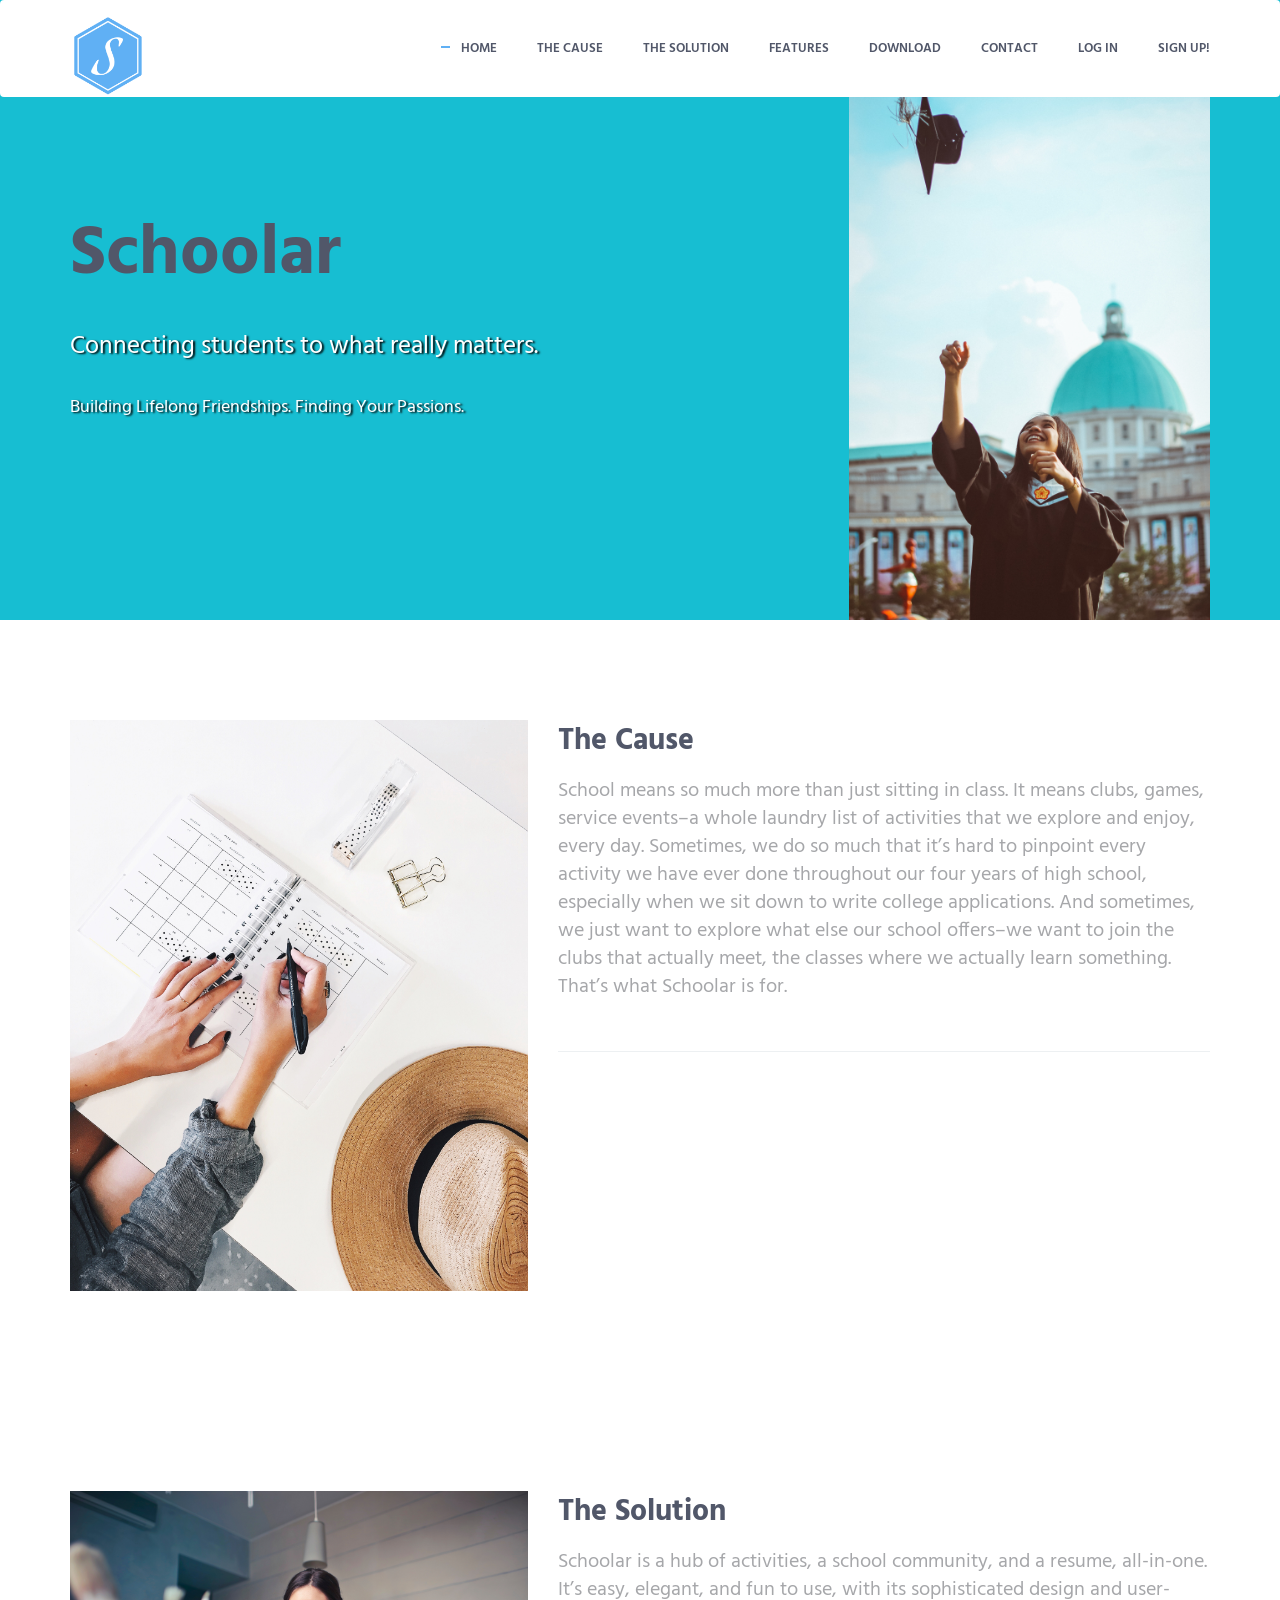
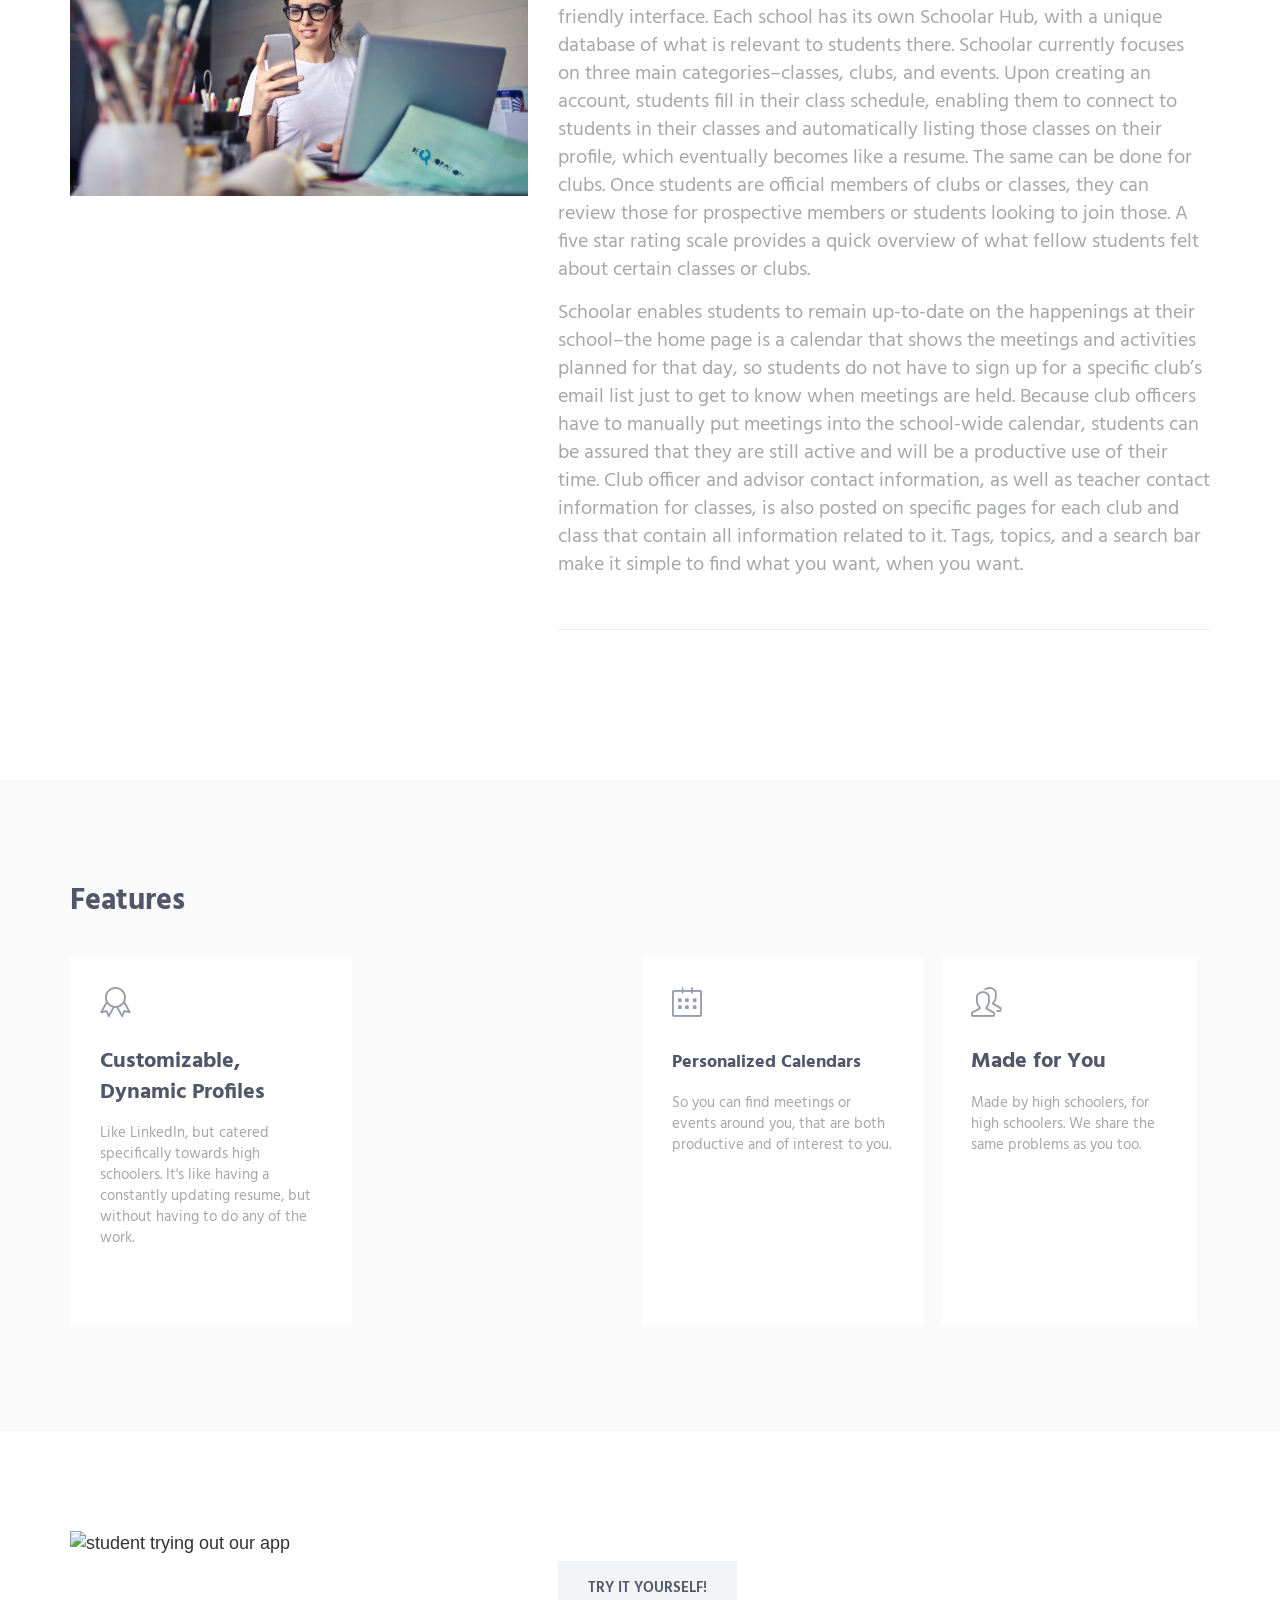
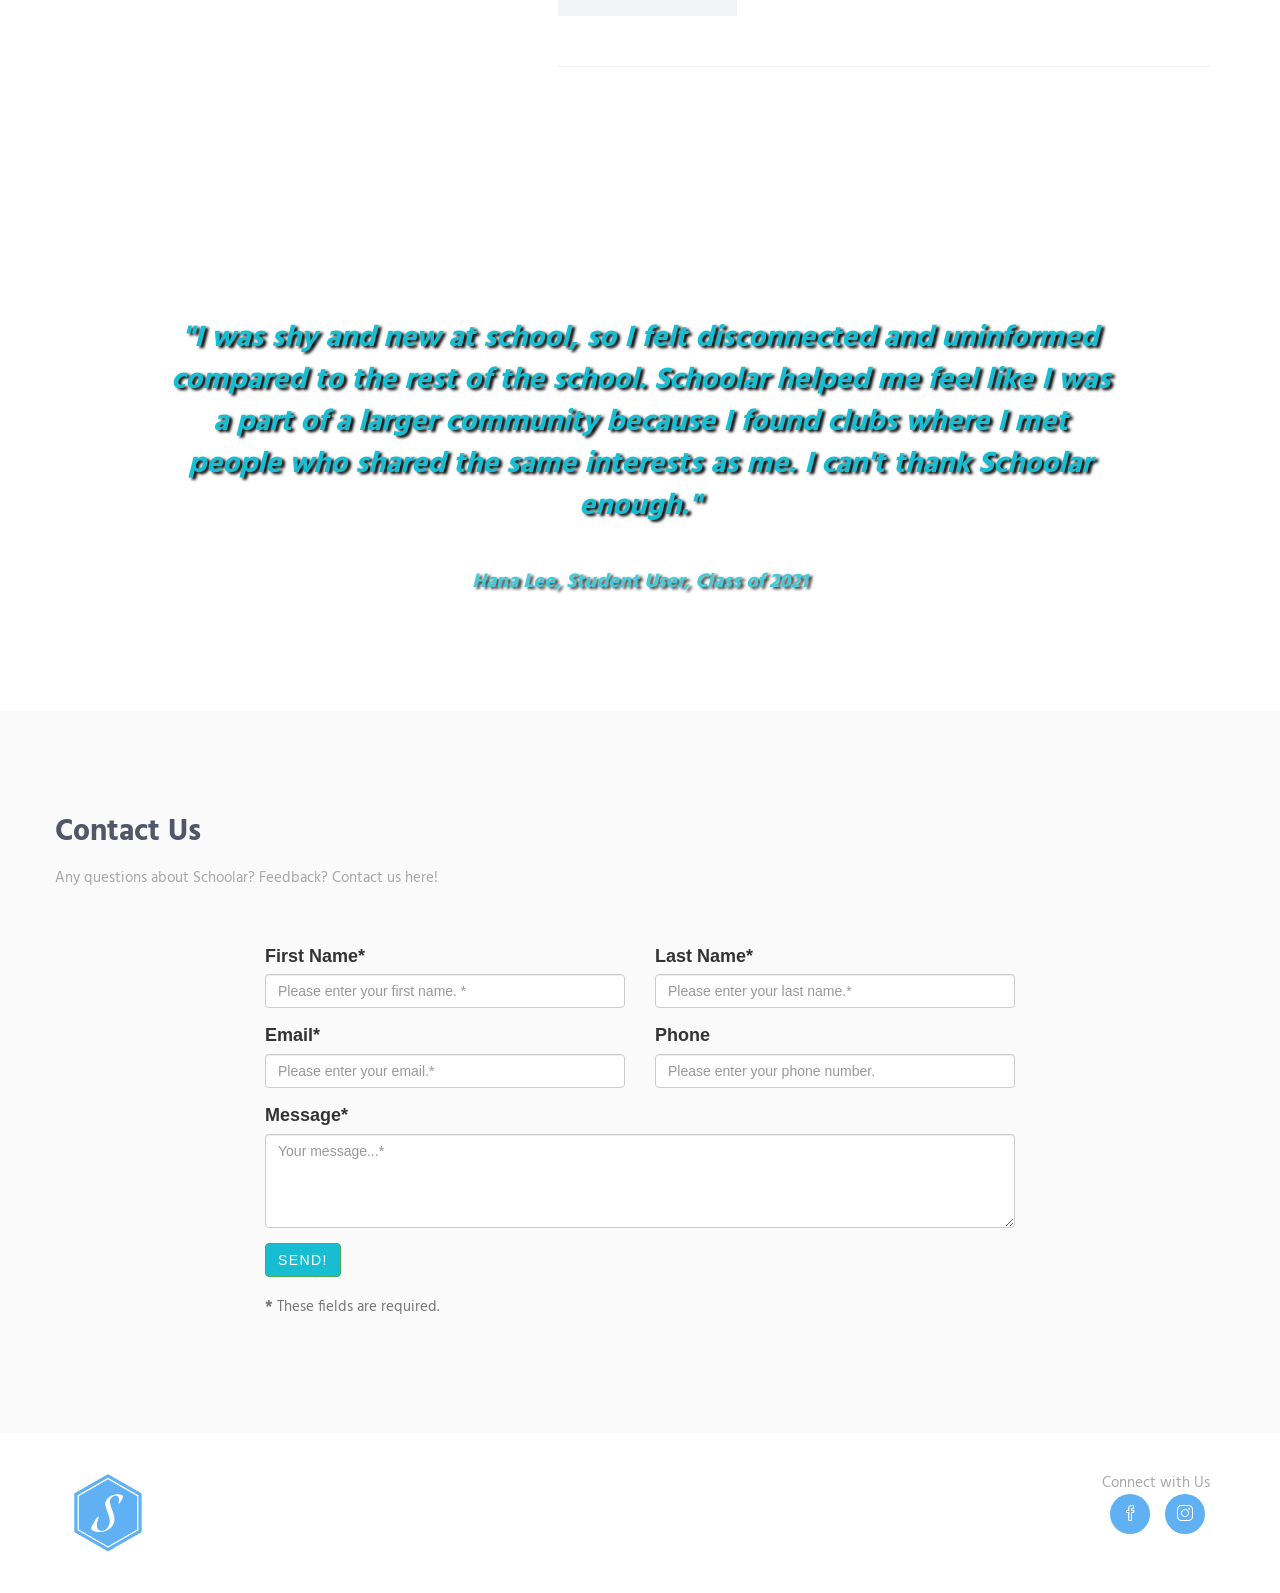
==== commit f4e435aa: "Connected Try It Out to Sign Up Page" ====
--- a/HOME.html
+++ b/HOME.html
@@ -300,7 +300,7 @@
                             <div class="margin-b-50">
                                 <div class="margin-b-30">
                                 </div>
-                                <a href="https://www.apple.com/ios/app-store/" class="btn-theme btn-theme-md btn-default-bg text-uppercase">Try It Yourself!</a>
+                                <a href="signup.html" class="btn-theme btn-theme-md btn-default-bg text-uppercase">Try It Yourself!</a>
                             </div>
                         </div>
                         
